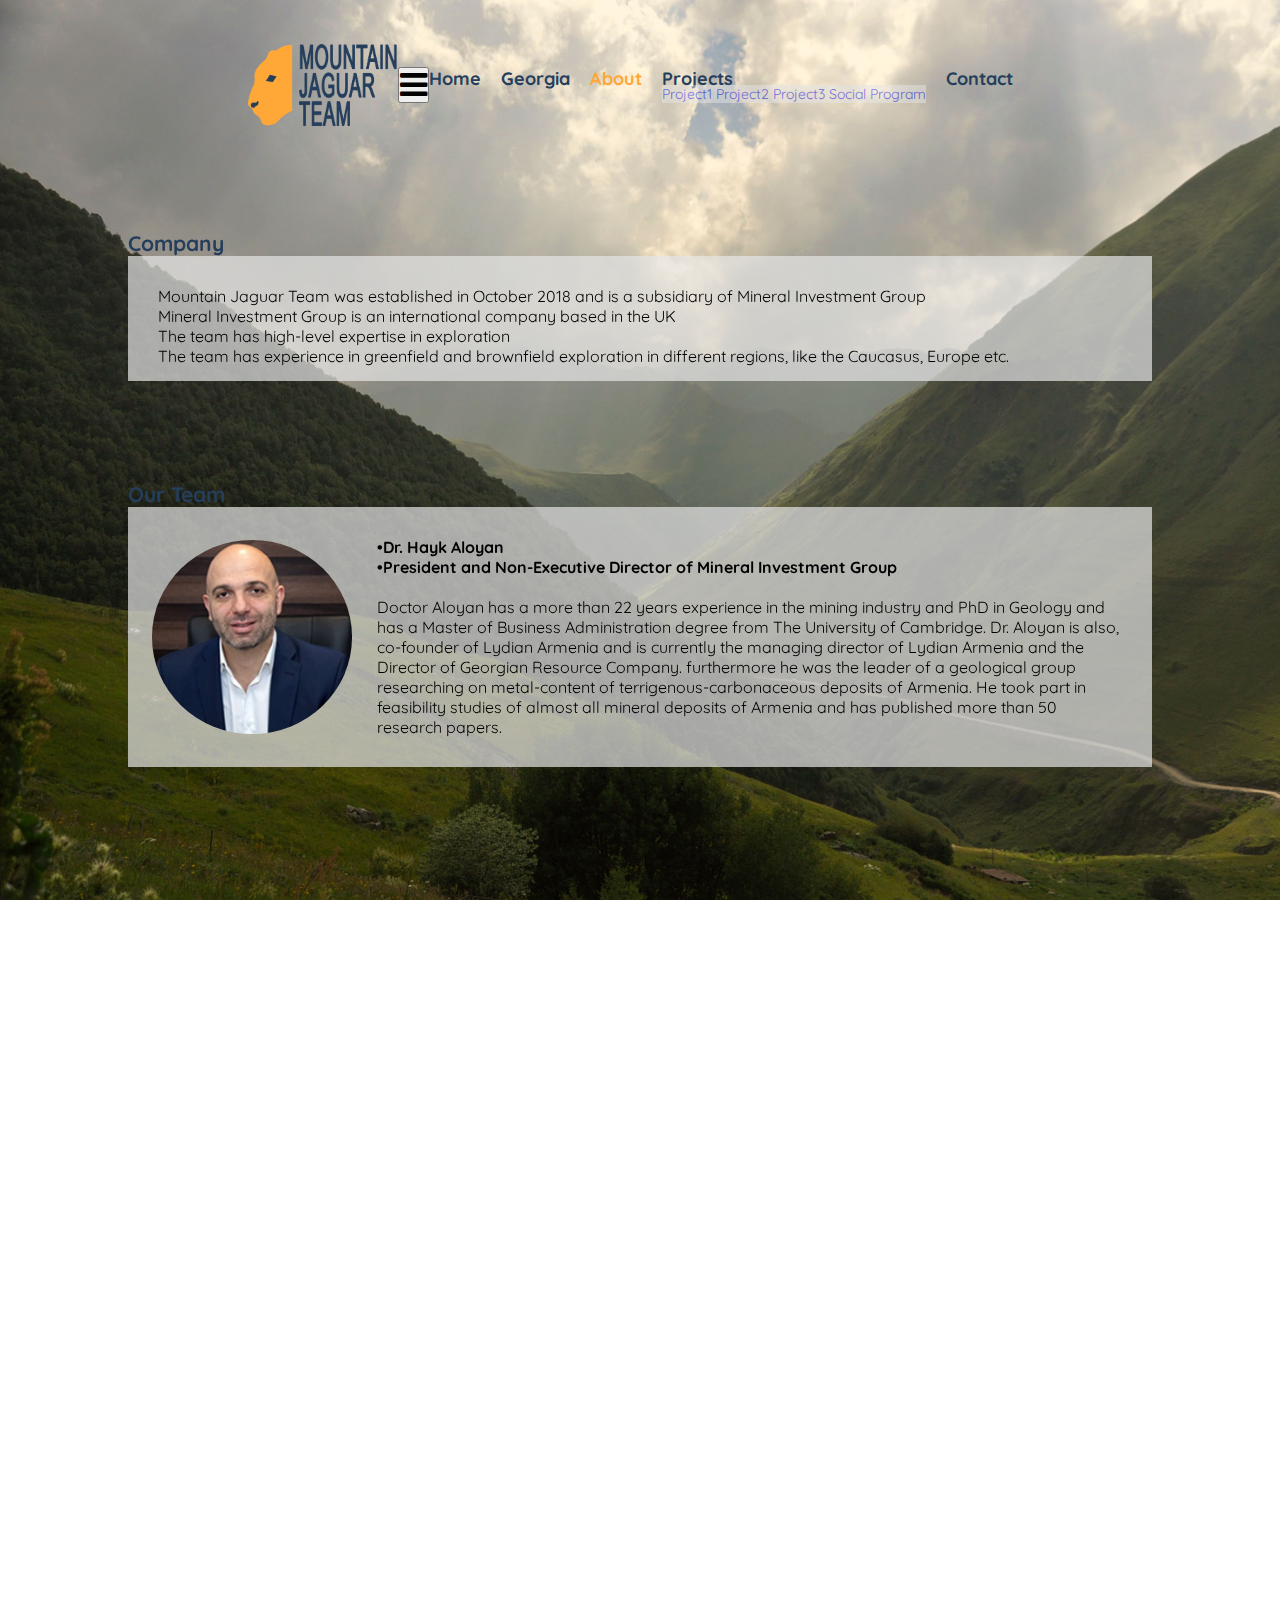
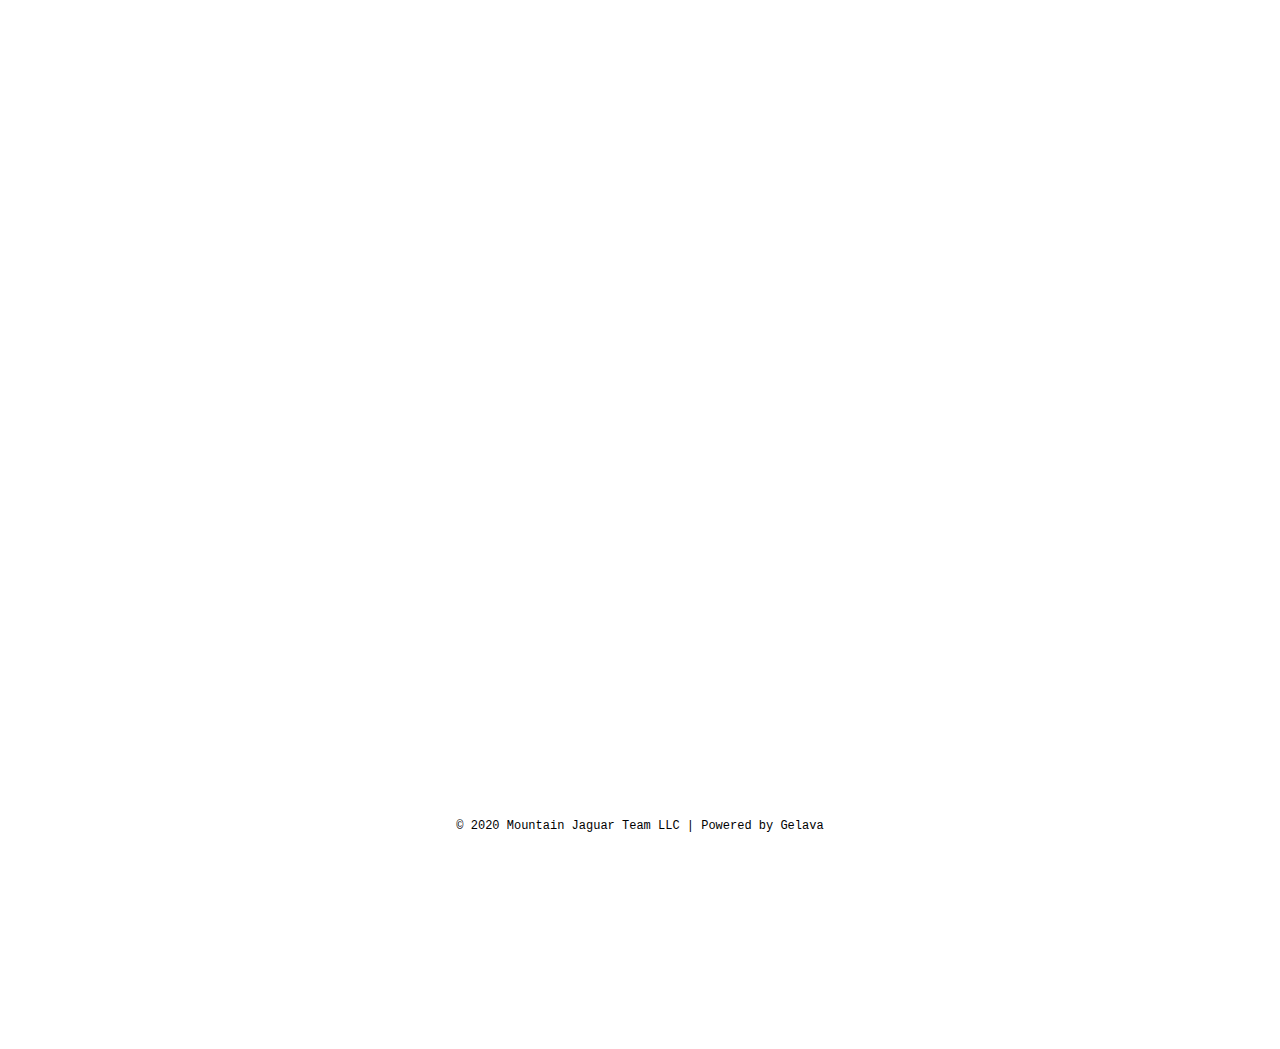
==== about.html @ 2e51d4e7 "Add files via upload" ====
<!doctype html>
<html lang="en">
  <head>
    <!-- Required meta tags -->
    <meta charset="utf-8">
    <meta name="viewport" content="width=device-width, initial-scale=1, shrink-to-fit=no">
    <link href="https://unpkg.com/aos@2.3.1/dist/aos.css" rel="stylesheet">
    <!-- Bootstrap CSS -->
    <link rel="stylesheet" href="https://stackpath.bootstrapcdn.com/bootstrap/4.5.0/css/bootstrap.min.css" integrity="sha384-9aIt2nRpC12Uk9gS9baDl411NQApFmC26EwAOH8WgZl5MYYxFfc+NcPb1dKGj7Sk" crossorigin="anonymous">
    

    <link href="https://fonts.googleapis.com/css2?family=Quicksand:wght@600&display=swap" rel="stylesheet">
    <link rel="stylesheet" href="https://stackpath.bootstrapcdn.com/font-awesome/4.7.0/css/font-awesome.min.css" integrity="sha384-wvfXpqpZZVQGK6TAh5PVlGOfQNHSoD2xbE+QkPxCAFlNEevoEH3Sl0sibVcOQVnN" crossorigin="anonymous">
    <!-- External CSS -->
    <link rel="stylesheet" type="text/css" href="mystyle.css">
    
    <title>Mountain Jaguar Team</title>
    <link rel="shortcut icon" href="img/logo2.png">
    
  </head>
  <body class="bodyAbout">
     
      <header>
        <!-- Lets create navigation menu -->
          <nav class="navbar navbar-expand-lg navbar-light">
              <div class="raxdeba">
                  <a class="navbar-brand" href="index.html"><img alt="mountain jaguar team logo" class="logo" src="img/logo.png"></a>
            <button onclick="onBurgerClick()" id="burger" class="navbar-toggler burger" type="button"  data-target="#navbarTogglerDemo01" aria-controls="navbarTogglerDemo01" aria-expanded="false" aria-label="Toggle navigation">
              <b><i id="burgerShow" class="fa fa-bars" aria-hidden="true"></i></b>
              <strong><i id="burgerHide" class="fa fa-times" aria-hidden="true"></i></strong>
            </button>
            
            <div class="collapse navbar-collapse" id="navbarTogglerDemo01">
              
              
                <ul class="navbar-nav mr-auto">
                    <li class="nav-item"><a class="nav-link" href="index.html"><b>Home</b></a></li>
                    <li class="nav-item"><a class="nav-link" href="georgia.html"><b>Georgia</b></a></li>
                    
                   
                    <li class="nav-item"><a class="nav-link active" href="#"><b>About</b></a></li>
                      
                      <li onmouseover="onProjectsHover()" onmouseout="onProjectsOut()" class="nav-item dropdown main main2" >
                          <a   class="nav-link dropdown-toggle" href="#" id="navbarDropdown" role="button" data-toggle="dropdown" aria-haspopup="true" aria-expanded="false">
                            <b>Projects
                            
                                
                                
                                
                            </b>
                          </a>
                          <div class="dropdown-menu drpMenu" id="drpMenu" aria-labelledby="navbarDropdown">
                            <div onmouseover="onSubClick()" onmouseout="onSubClickOut()">
                              
                             
                                  <a class="dropdown-item" href="#">Project1</a>
                                  <a class="dropdown-item" href="#">Project2</a>
                                  <a class="dropdown-item" href="#">Project3</a>
                                  <a class="dropdown-item" href="social_program.html">Social Program</a>
                            </div>
                            
                            
                          </div>
                        </li> 
                        <li class="nav-item"><a class="nav-link menu" href="contact.html"><b>Contact</b></a></li>
                </ul>
                
              </div>
            </div>
           
          </nav>
        </header> 
          <!--hidden menu -->
     <ul class="navbar-nav hiddenMenu mr-auto" id="hiddenMenu">
      
        <li class="nav-item"><a class="nav-link" href="index.html"><b>Home</b></a></li>
        <li class="nav-item"><a class="nav-link" href="georgia.html"><b>Georgia</b></a></li>
        
       
        <li class="nav-item active2"><a class="nav-link " href="#"><b>About</b></a></li>
         
          <li onmouseover="onDrogba()" onmouseout="onDrogbaOut()" class="nav-item dropdown drpProjects" >
              <a class="nav-link dropdown-toggle" href="#" id="navbarDropdown" role="button" data-toggle="dropdown" aria-haspopup="true" aria-expanded="false">
                <b>Projects
                
                    
                    
                    
                </b>
              </a>
              <div class="dropdown-menu drogba" id="drogba" aria-labelledby="navbarDropdown">
                <div onmouseover="onSubClick2()" onmouseout="onSubClick2Out()">
                  <a class="dropdown-item" href="#">Projects</a>
                  
                      <a class="dropdown-item" href="#">Project1</a>
                      <a class="dropdown-item" href="#">Project2</a>
                      <a class="dropdown-item" href="#">Project3</a>
                      <a class="dropdown-item" href="social_program.html">Social Program</a>
                </div>
                
                
              </div>
            </li> 
            <li class="nav-item"><a class="nav-link menu" href="contact.html"><b>Contact</b></a></li>
    </ul>
    <!--hide menu end-->
    
        <!-- Hero content box -->
       
     <div class="heroDiv" id="heroDiv">
       <section>
         <!--about company-->
         
         <div class="block block2" data-aos="fade-up" data-aos-duration="2000">
          <div class="textUp">
           
           

           <h2>Company</h2>
          </div>

         <div class="white1" data-aos="fade-up">
           <div class="content aboutCompany">

               <div class="memberTextDiv">
                   
                   
                   <p class="aboutText left" data-aos="fade-up" data-aos-duration="2000">
                      Mountain Jaguar Team was established in October 2018 and is a subsidiary of Mineral Investment Group<br>
                      Mineral Investment Group is an international company based in the UK<br>
                      The team has high-level expertise in exploration <br>
                      The team has experience in greenfield and brownfield exploration in different regions, like the Caucasus, Europe etc.
                   </p>
               
               </div>       
             
           </div>
         </div>

         

        

        </div>

         <!--Our Team-->
         <div class="block block2" data-aos="fade-up" data-aos-duration="2000">
            <div class="textUp">
             
             
 
             <h2>Our Team</h2>
            </div>
 
           <div class="white1" data-aos="fade-up">
             <div class="content contentEmploy">
 
                 <div class="employ">
                     
                     <div class=" employImages" data-aos="fade-up" data-aos-duration="2000">
                       <img class="cool" alt="Dr. Hayk Aloyan" src="img/aloyan.jpg">
                       
                     </div>
                     <p class="coolText" data-aos="fade-up" data-aos-duration="2000"><strong>•Dr. Hayk Aloyan</strong><br>
                      <strong>•President and Non-Executive Director of Mineral Investment Group</strong><br><br>
                      Doctor Aloyan has a more than 22 years experience in the mining industry and PhD in Geology and has a Master of Business Administration degree from The University of Cambridge. Dr. Aloyan is also, co-founder of Lydian Armenia and is currently the managing director of Lydian Armenia and the Director of Georgian Resource Company. furthermore he was the leader of a geological group researching on metal-content of terrigenous-carbonaceous deposits of Armenia. He took part in feasibility studies of almost all mineral deposits of Armenia and has published more than 50 research papers.</p>
                 </div>
 
               
             </div>
           </div>

           <div class="white1 forMargin" data-aos="fade-up">
            <div class="content contentEmploy">

                <div class="employ">
                    
                    <div class="employImages" data-aos="fade-up" data-aos-duration="2000">
                      <img class="cool" alt="Mr. Hovhannes Karapetyan" src="img/karapetyan.jpg">
                      
                    </div>
                    <p class="coolText" data-aos="fade-up" data-aos-duration="2000"><strong>•Mr. Hovhannes Karapetyan</strong><br>
                     <strong>•COO, founder of Mountain Jaguar Team
                    </strong><br><br>
                     
                    •Mr. Karapetyan has more than 14 years experience in the mining industry and a master degree in Geology. Mr. Karapetyan has experience working in emerging markets including Armenia, Georgia, Turkey and the Ivory Coast. furthermore he has served as an exploration geologist for Lydian Armenia, Tigris Resources, Georgian Resource Company and Romboland.
</p>
                </div>

              
            </div>
          </div>

          <div class="white1 forMargin" data-aos="fade-up">
            <div class="content contentEmploy">

                <div class="employ">
                    
                    <div class=" employImages" data-aos="fade-up" data-aos-duration="2000">
                      <img class="cool" alt="Mr. Giorgi Megrelidze" src="img/megrelidze.jpg">
                      
                    </div>
                    <p class="coolText" data-aos="fade-up" data-aos-duration="2000"><strong>•Mr. Giorgi Megrelidze</strong><br>
                     <strong>•Managing Director, founder of Mountain Jaguar Team
                    </strong><br><br>
                     
                    •Mr. Megrelidze has a law degree and graduated from Shota Rustaveli University in Georgia and has more than 13 years of experience in corporate law and management. Mr. Megrelidze is the expert of Georgian legislation and has served in the Ministry of Justice. Also, he has experience working with exploration companies.
</p>
                </div>

              
            </div>
          </div>

          </div>

         

             <!--board members -->

          <div class="block block2 members" data-aos="fade-up" data-aos-duration="2000">
            <div class="textUp">
             
             
 
             <h2>Board Members</h2>
            </div>
 
           <div class="white1" data-aos="fade-up">
             <div class="content contentEmploy">
 
                 <div class="employ">
                     
                     <div class=" employImages" data-aos="fade-up" data-aos-duration="2000">
                       <img class="cool" alt="Dr. Hayk Aloyan" src="img/member.jpg">
                       
                     </div>
                     <p class="coolText" data-aos="fade-up" data-aos-duration="2000"><strong>•Lorem Ipsum is simply</strong><br>
                      <strong>•Lorem Ipsum is simply d Mountain Jaguar Team</strong><br><br>
                      •r since the 1500s, when an unknown printer took a galley of type and scrambled it to make a type specimen book. It has survived not only f</p>
                 </div>
 
               
             </div>
           </div>

           <div class="white1 forMargin" data-aos="fade-up">
            <div class="content contentEmploy">

                <div class="employ">
                    
                  <div class=" employImages" data-aos="fade-up" data-aos-duration="2000">
                    <img class="cool" alt="Dr. Hayk Aloyan" src="img/member.jpg">
                    
                  </div>
                  <p class="coolText" data-aos="fade-up" data-aos-duration="2000"><strong>•Lorem Ipsum is simply</strong><br>
                   <strong>•Lorem Ipsum is simply d Mountain Jaguar Team</strong><br><br>
                   •r since the 1500s, when an unknown printer took a galley of type and scrambled it to make a type specimen book. It has survived not only f</p>
                </div>

              
            </div>
          </div>

          <div class="white1 forMargin" data-aos="fade-up">
            <div class="content contentEmploy">

                <div class="employ">
                    
                  <div class=" employImages" data-aos="fade-up" data-aos-duration="2000">
                    <img class="cool" alt="Dr. Hayk Aloyan" src="img/member.jpg">
                    
                  </div>
                  <p class="coolText" data-aos="fade-up" data-aos-duration="2000"><strong>•Lorem Ipsum is simply</strong><br>
                   <strong>•Lorem Ipsum is simply d Mountain Jaguar Team</strong><br><br>
                   •r since the 1500s, when an unknown printer took a galley of type and scrambled it to make a type specimen book. It has survived not only f</p>
                </div>

              
            </div>
          </div>


          
          

          </div>
              </section>
            
             </div>
         
      
             <p class="copyright" id="copy">© 2020 Mountain Jaguar Team LLC | Powered by Gelava </p>
     

                                                                                      

        
          
          

    <!-- Optional JavaScript -->
    <!-- jQuery first, then Popper.js, then Bootstrap JS -->
    <script src="https://unpkg.com/aos@2.3.1/dist/aos.js"></script>
    <script src="https://code.jquery.com/jquery-3.5.1.slim.min.js" integrity="sha384-DfXdz2htPH0lsSSs5nCTpuj/zy4C+OGpamoFVy38MVBnE+IbbVYUew+OrCXaRkfj" crossorigin="anonymous"></script>
    <script src="https://cdn.jsdelivr.net/npm/popper.js@1.16.0/dist/umd/popper.min.js" integrity="sha384-Q6E9RHvbIyZFJoft+2mJbHaEWldlvI9IOYy5n3zV9zzTtmI3UksdQRVvoxMfooAo" crossorigin="anonymous"></script>
    <script src="https://stackpath.bootstrapcdn.com/bootstrap/4.5.0/js/bootstrap.min.js" integrity="sha384-OgVRvuATP1z7JjHLkuOU7Xw704+h835Lr+6QL9UvYjZE3Ipu6Tp75j7Bh/kR0JKI" crossorigin="anonymous"></script>
    <!-- External Javascript -->
    <script src="myscript.js"></script>
    <script>
      AOS.init();
    </script>
  </body>
</html>
---- mystyle.css ----
/* Basic styling*/

*{
  margin: 0;
padding: 0;
text-decoration: none;
  list-style: none;
  box-sizing: border-box;
  outline: 0 !important;
}

body{
  font-size: 14px;
  background-image: url("img/pic5.jpg");
  object-fit: cover;
  background-size: cover;
  overflow-x: hidden;
  background-attachment: fixed;
  font-family: 'Quicksand', sans-serif;
  
}


.bodyGeorgia{
  background-image: url("img/ushguli.jpg");
 background-position: center; 
}

.bodyAbout{
  background-image: url("img/aboutbg.jpg");
}



p{
  font-size: 16px;
}

.copyright{
  font-size: 12px;
  font-family:  monospace;
}

.fa-times{
  font-size: 32px;
  display: none;
  color: black;
  
}



.burger{
  z-index: 1000;
}

.fa-bars{
  font-size: 32px;
  color: black;
}




/* Lets style navbar menu*/
header{
  position: relative;   
  height: 100px;
  background: transparent;
}

.navbar-brand{
  margin-top: 10px;
}

.logo{
  width: 150px;
}

.navbar{
  background: transparent;
  margin-top: 30px;
  
}

.navbar-nav{
  display: flex;
  justify-content: flex-end;
  width: 100%;
 
}

.nav-item{
  margin-right: 20px;
}



.navbar-collapse{
  
  display: flex;
  justify-content: center;
}

.raxdeba{ 
  display: flex !important;
  align-items: center;
  justify-content: center;
  width: 100%;
  padding-left: 70px;
  padding-right: 70px;
}





.dropdown-toggle::after{
  content: none;
}















.nav-link{
  color: #253e5b !important;
  font-size: 18px;
  
}

.nav-link:hover{
  color: #ffa838 !important;
}

.active{
  color: #ffa838 !important;
}

.active2{
  background: black;
}

.active2 a{
  color: #ffa838 !important;
}

.active:hover{
  color: #253e5b !important;
}


.drpMenu, .drogba{
  background: none;
 background: lightblue;
}

.drpMenu{
  margin-top: -5px;
  background:#e5e5e5;
  opacity: 0.5;
}



.dropdown-item:hover{
  background:rgb(131, 166, 240);
}

.hiddenMenu .nav-item:hover{
  background: black;
  
}





.hiddenMenu .nav-link:hover{
  background: black;
  border-bottom: 0;
  
}

.hiddenMenu .nav-item{
  width: 100%;
  padding-left: 25px;
}

.drpMenu2, .drogba2{
  position: absolute;
  left: -100px;
  top: 5px;
  background: lightgrey;
  display: none;
}

.drogba{
  margin-left: -30px;
}



.hiddenMenu{
  display: none;
  flex-direction: column !important;
  width: 158px;
  height: 100vh;
  right: 0;
  top: 0px;
  position: absolute;
  justify-content: flex-start;
  padding-top: 160px;
  background: #ffa838;
}



.slogan{
  
  margin-top: 120px;
  display: flex;
  flex-direction: column;
  align-items: center;
  width: 100%;
  
  

}

h1{
  color: #253e5b;
  font-family: monospace;
  text-align: center;
  
  
}

.hummer{
  width: 100px;
  margin-top: 40px;
}


.likeHr{
  display: block;
  width: 250px;
  height: 2px;
  background-color: #ffa838;
}

.block{
  width: 100%;
  display: flex;
  flex-direction: column;
  align-items: center;
  margin-top: 200px;

}

.block2{
  margin-top: 50px;
}

.textUp{
  display: flex;
  width: 80%;
  justify-content: flex-start;
}

.white1{
  
 display: flex;
 justify-content: center;
 width: 100%;
 
  
}

.white2{
  margin-top: 100px;
}

.content{
  width: 80%;
  background:RGBA(229,229,229, 0.7);
  text-align: center;
  
  
  
}

.content2{
  
  text-align: center;
  background:#e5e5e5;
}

h2{
  margin-top: 50px;
  text-align: left !important;
  color: #253e5b;
}

.team1, .team2, .team3{
  width: 200px;
  border-radius: 8px;
  
}

.cool{
  border-radius: 50%;
  width: 200px;
}



.team1{
  margin-right: 20px;
}


.team3{
  margin-left: 20px;
}

.teamImages{
  margin-top: 30px;
  opacity: 1;
}

.teamText{
  margin-top: 30px;
  margin-bottom: 50px;
  width: 640px;
  text-align: center;
  display: block;
}

.exploration{
  margin-top: 30px;
  display: flex;
  flex-direction: column;
  align-items: center;
}

.employ{
  display: flex;
  padding-right: 30px;
 justify-content: space-between;
 align-items: center;
 padding-top: 30px;
 padding-bottom: 30px;
 
  
}

.employImages{
  width: 30%;
  display: flex;
  justify-content: center;
  align-items: center;
}

.coolText{
  width: 90%;
  text-align: left;
}

.forMargin{
  margin-top: 50px;
}
.contact{
  display: flex;
  flex-direction: column;
  align-items: center;
}

.hector{
  display: flex;
  justify-content: center;
  align-items: flex-start;
 
}

.mazafaqa{
  display: flex;
  justify-content: space-around;
  width: 100%;
  margin-top: 80px;
  align-items: flex-start;
  margin-bottom: 50px;
}

.contactTextDiv{
  display: flex;
  flex-direction: column;
}

.f{
  font-size: 62px;
  color: #253e5b;
  margin-right: 30px;
}

.fa-envelope{
  font-size: 40px;
}

h3{
  font-size: 28px;
  color: #ffa838;
}



.contactText{
  margin-top: 20px;
}

.white3{
  width: 100%;
}

.content3{
  width: 100%;
  background: rgba(0,0,0,0.7);
  color: grey;
  
}

h2, .team1, .team2, .team3, .teamText{
  opacity: 1;
}

.content3 h2{
  color: #253e5b;
  font-size: 42px;
}



.hector3{
  margin-top: -2px;
}

.hector1{
  margin-top: 5px;
}



.footer{
  margin-top: 300px;
 
}

.contactText{
  color: rgb(173, 183, 230);
  font-size: 16px;
}



.homePageNav .nav-link{
  color: #ffa838 !important;
}

.homePageNav .nav-link:hover{
  color: lightblue !important;
}

.homePageNav .active{
  color: lightblue !important;
}

.sloganMainPage h1{
  color: #ffa838 !important;
}


.sloganMainPage .likeHr{
  
  background-color: lightblue !important;
} 
/*contact page*/
.contactPageFooter{
  margin-top: 120px;
}


/*about page*/
.members, .prg{
  margin-bottom: 40px;
}

.aboutCompany{
  padding: 30px;
  padding-bottom: 15px;
}

.copyright{
  text-align: center;
  
}

.hidenMenu{
  
  z-index: 1000 !important;
}
/*social page*/

.imgSocial{
  width: 100%;
  
}

/*social page*/

.copyGeo{
  margin-top: 40px;
  margin-bottom: 10px;
  color: black;
}

/*social page*/
.up{
  margin-bottom: -40px;
}

.h2Geo{
  color: #ffa838;
}

.imgGeo{
  border-radius: 8px;
}


.left{
  text-align: left;
}


.fa-envelope{
  margin-right: -15px;
}


.scrollUp{
  
  width:30px;
  height:30px;
  border-radius: 50%;
  position: fixed;
  bottom: 30px;
  color: #253e5b;
  right: 30px;
  background: #ffa838;
  cursor: pointer;
  

}







@media only screen and (min-width: 991px) {
  .hiddenMenu{
    display: none !important;
  }

  #heroDiv, .copy{
    display: block !important;
  }
}

@media only screen and (max-width: 991px) {
  .navbar-brand{
    display: block !important;
  }

  .raxdeba{
    justify-content: space-between;
  }
   
}

@media only screen and (max-width: 888px) {
  .teamImages{
    margin-top: -30px;
  }
}

@media only screen and (max-width: 777px) {
.block{
  margin-top: 0px;
}

.teamImages{
  display: flex;
  flex-direction: column;
  align-items: center;
}
.team1, .team2, .team3{
  width: 50%;
  margin-left: 0px;
  margin-right: 0px;
  margin-top: 30px;
}
.team1{
  margin-top: 0px;
}

.expl{
  margin-top: 25px;
}

.teamText{
  width: 80%;
}

.employ{
  flex-direction: column;
  align-items: center;
  padding-right: 0px;
  padding-left: 0px;
}

.coolText{
  margin-top: 20px;
}

.mazafaqa{
  flex-direction: column;
  align-items: center;
}

.hector{
  margin-right: 40px;
}

.hector{
  margin-top: 30px;
}

.hector3{
  margin-top: 57px;
}

.hector1{
  margin-top: -15px;
}


}

@media only screen and (max-width: 442px) {
 h1{
   font-size: 32px;
 }


 .raxdeba{
   padding-left: 0px;
   padding-right: 0px;
 }

 .hiddenMenu{
   
   text-align: right;
 }

 .hiddenMenu .nav-item{
   padding-right: 20px;
 }

}

@media only screen and (max-width: 377px) {

  .hector{
    margin-right: 10px;
  }
}

@media only screen and (max-width: 370px) {

  h1{
    font-size: 28px;
  }
}

@media only screen and (max-width: 345px) {

  .hector{
    margin-right: 7px;
  }
}
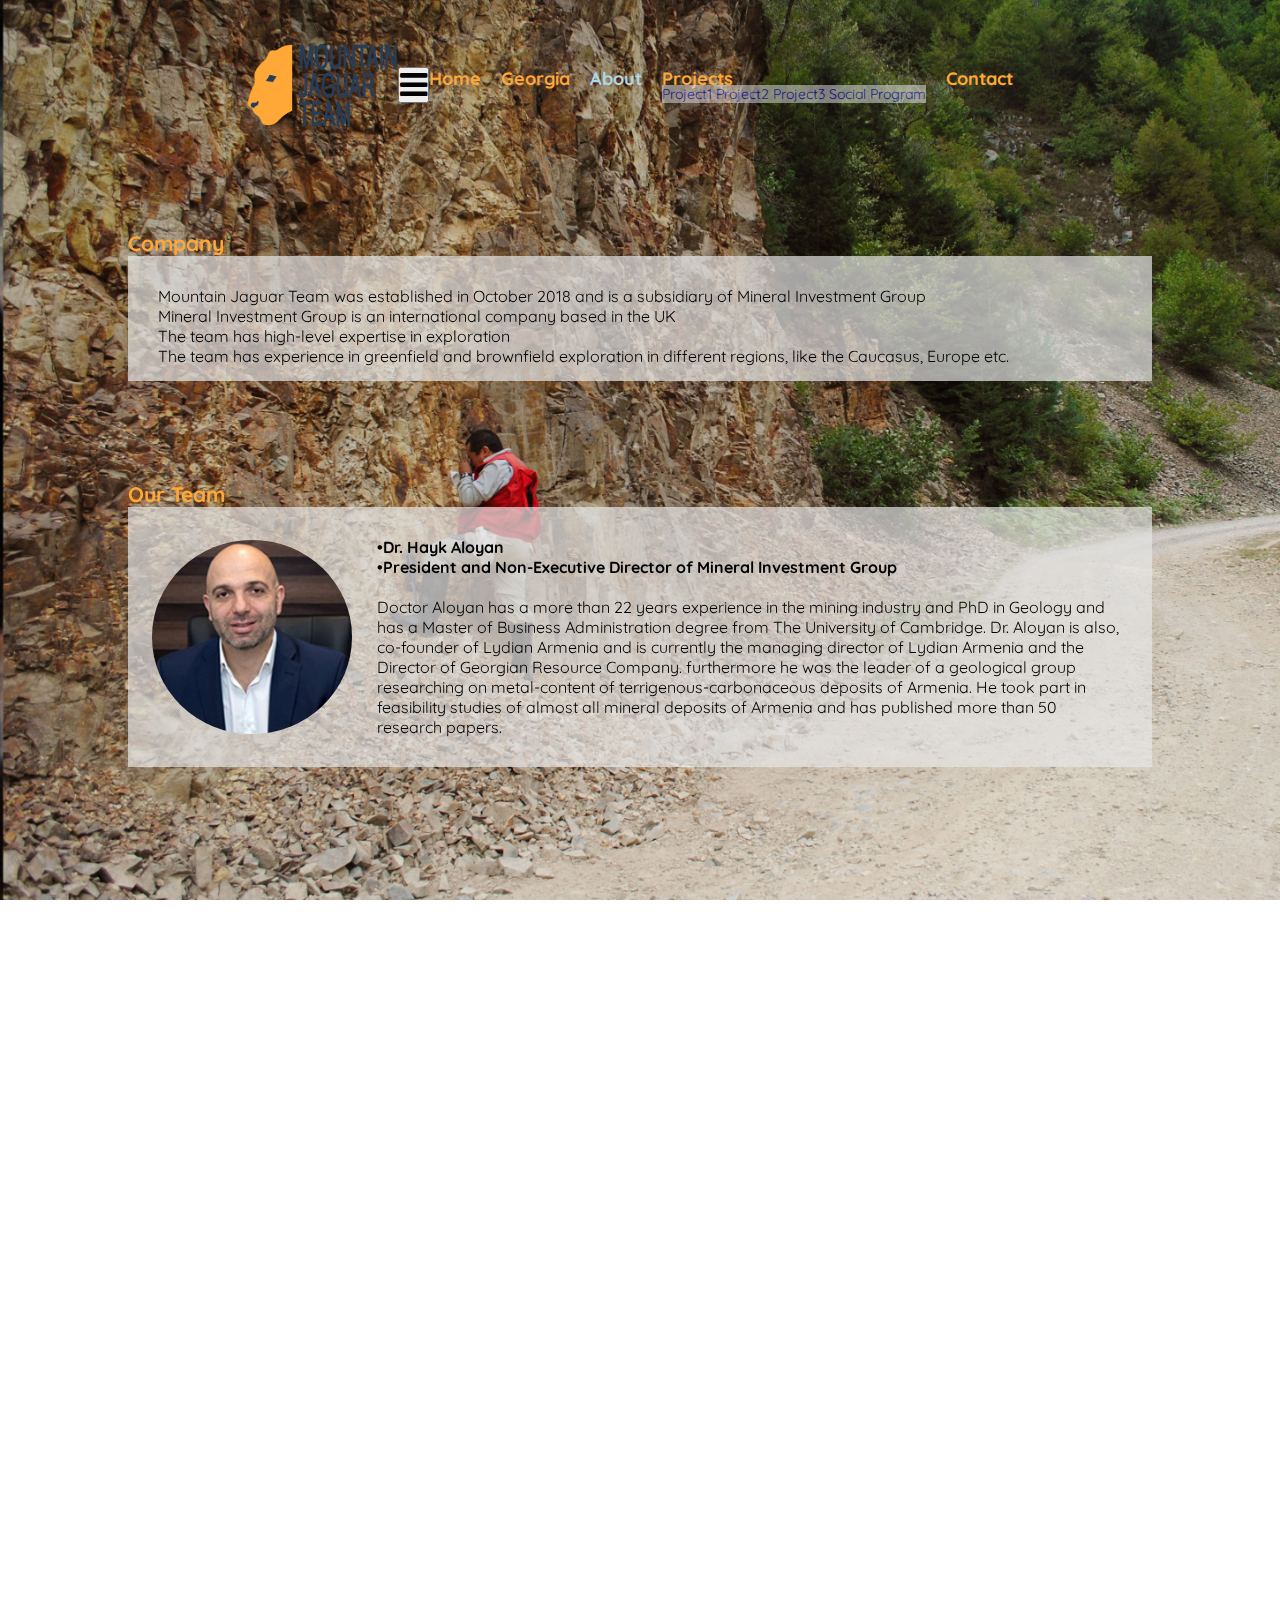
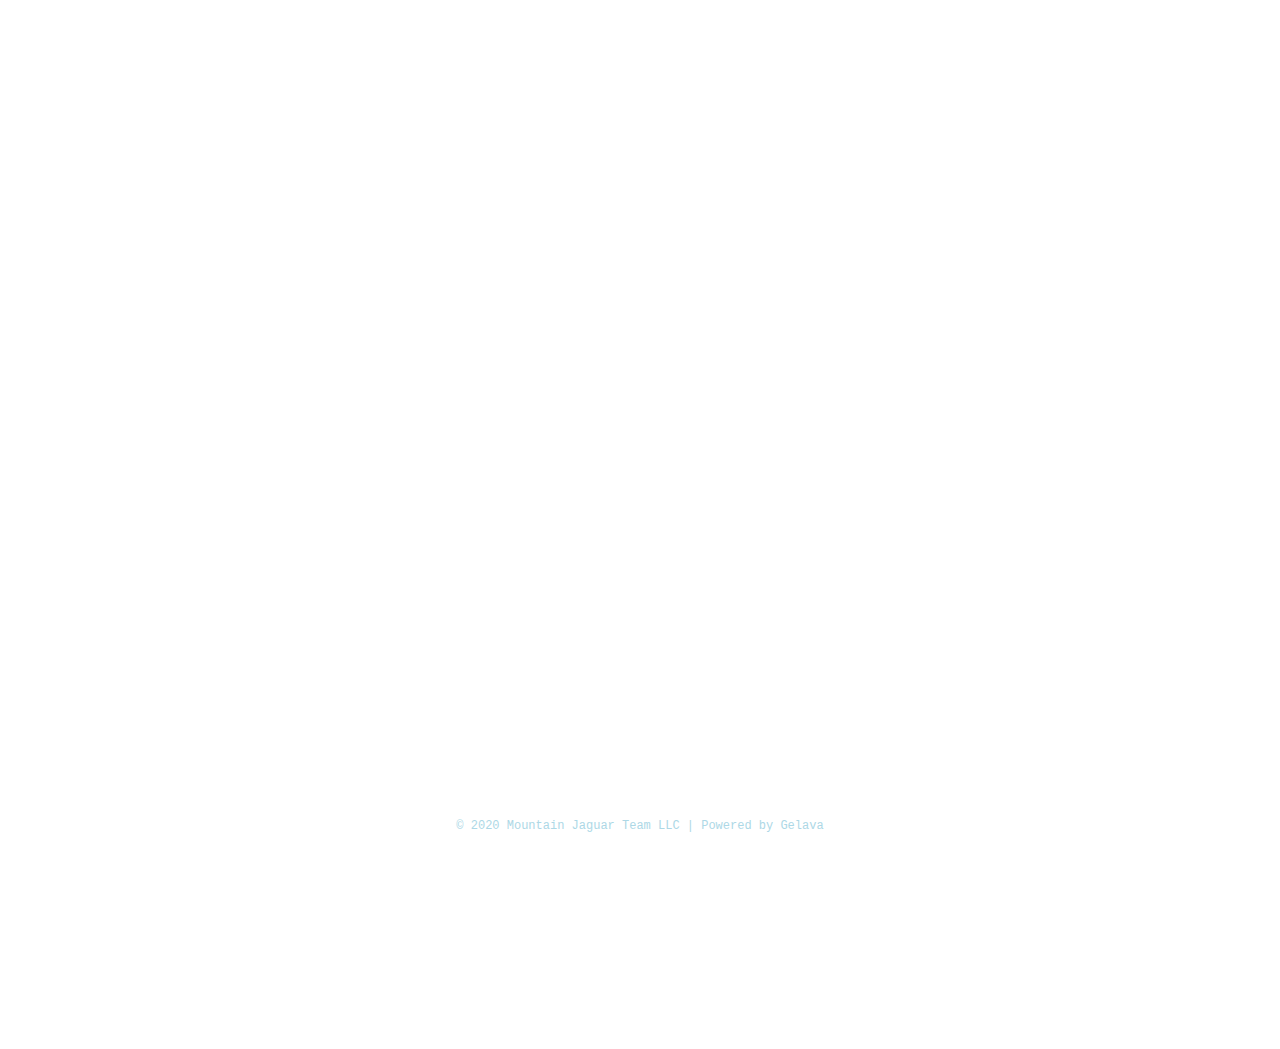
==== commit 0e5a69d0: "Add files via upload" ====
--- a/about.html
+++ b/about.html
@@ -33,7 +33,7 @@
             <div class="collapse navbar-collapse" id="navbarTogglerDemo01">
               
               
-                <ul class="navbar-nav mr-auto">
+                <ul class="navbar-nav aboutPageNav mr-auto">
                     <li class="nav-item"><a class="nav-link" href="index.html"><b>Home</b></a></li>
                     <li class="nav-item"><a class="nav-link" href="georgia.html"><b>Georgia</b></a></li>
                     
@@ -116,7 +116,7 @@
            
            
 
-           <h2>Company</h2>
+           <h2 class="h2Geo">Company</h2>
           </div>
 
          <div class="white1" data-aos="fade-up">
@@ -149,7 +149,7 @@
              
              
  
-             <h2>Our Team</h2>
+             <h2 class="h2Geo">Our Team</h2>
             </div>
  
            <div class="white1" data-aos="fade-up">
@@ -223,7 +223,7 @@
              
              
  
-             <h2>Board Members</h2>
+             <h2 class="h2Geo">Board Members</h2>
             </div>
  
            <div class="white1" data-aos="fade-up">
@@ -290,7 +290,7 @@
              </div>
          
       
-             <p class="copyright" id="copy">© 2020 Mountain Jaguar Team LLC | Powered by Gelava </p>
+             <p class="copyright aboutCopy" id="copy">© 2020 Mountain Jaguar Team LLC | Powered by Gelava </p>
      
 
                                                                                       
--- a/mystyle.css
+++ b/mystyle.css
@@ -11,7 +11,7 @@
 
 body{
   font-size: 14px;
-  background-image: url("img/pic5.jpg");
+  background-image: url("img/pic6.jpg");
   object-fit: cover;
   background-size: cover;
   overflow-x: hidden;
@@ -22,15 +22,17 @@
 
 
 .bodyGeorgia{
-  background-image: url("img/ushguli.jpg");
+  background-image: url("img/pic3.jpg");
  background-position: center; 
 }
 
 .bodyAbout{
-  background-image: url("img/aboutbg.jpg");
-}
-
-
+  background-image: url("img/aboutbg2.jpg");
+}
+
+.moneta{
+  background-image: url("img/pic5.JPG");
+}
 
 p{
   font-size: 16px;
@@ -39,6 +41,7 @@
 .copyright{
   font-size: 12px;
   font-family:  monospace;
+ 
 }
 
 .fa-times{
@@ -462,6 +465,7 @@
 
 .footer{
   margin-top: 300px;
+  
  
 }
 
@@ -472,27 +476,19 @@
 
 
 
-.homePageNav .nav-link{
+.aboutPageNav .nav-link{
   color: #ffa838 !important;
 }
 
-.homePageNav .nav-link:hover{
+.aboutPageNav .nav-link:hover{
   color: lightblue !important;
 }
 
-.homePageNav .active{
+.aboutPageNav .active{
   color: lightblue !important;
 }
 
-.sloganMainPage h1{
-  color: #ffa838 !important;
-}
-
-
-.sloganMainPage .likeHr{
-  
-  background-color: lightblue !important;
-} 
+
 /*contact page*/
 .contactPageFooter{
   margin-top: 120px;
@@ -511,12 +507,17 @@
 
 .copyright{
   text-align: center;
+  margin-top: 30px;
   
 }
 
 .hidenMenu{
   
   z-index: 1000 !important;
+}
+
+.aboutCopy{
+  color: lightblue;
 }
 /*social page*/
 
@@ -531,6 +532,10 @@
   margin-top: 40px;
   margin-bottom: 10px;
   color: black;
+}
+
+.copySocial{
+  color: lightblue;
 }
 
 /*social page*/
@@ -651,14 +656,14 @@
 
 .hector{
   margin-right: 40px;
-}
-
-.hector{
   margin-top: 30px;
 }
+
+
 
 .hector3{
   margin-top: 57px;
+  margin-right: 0px;
 }
 
 .hector1{
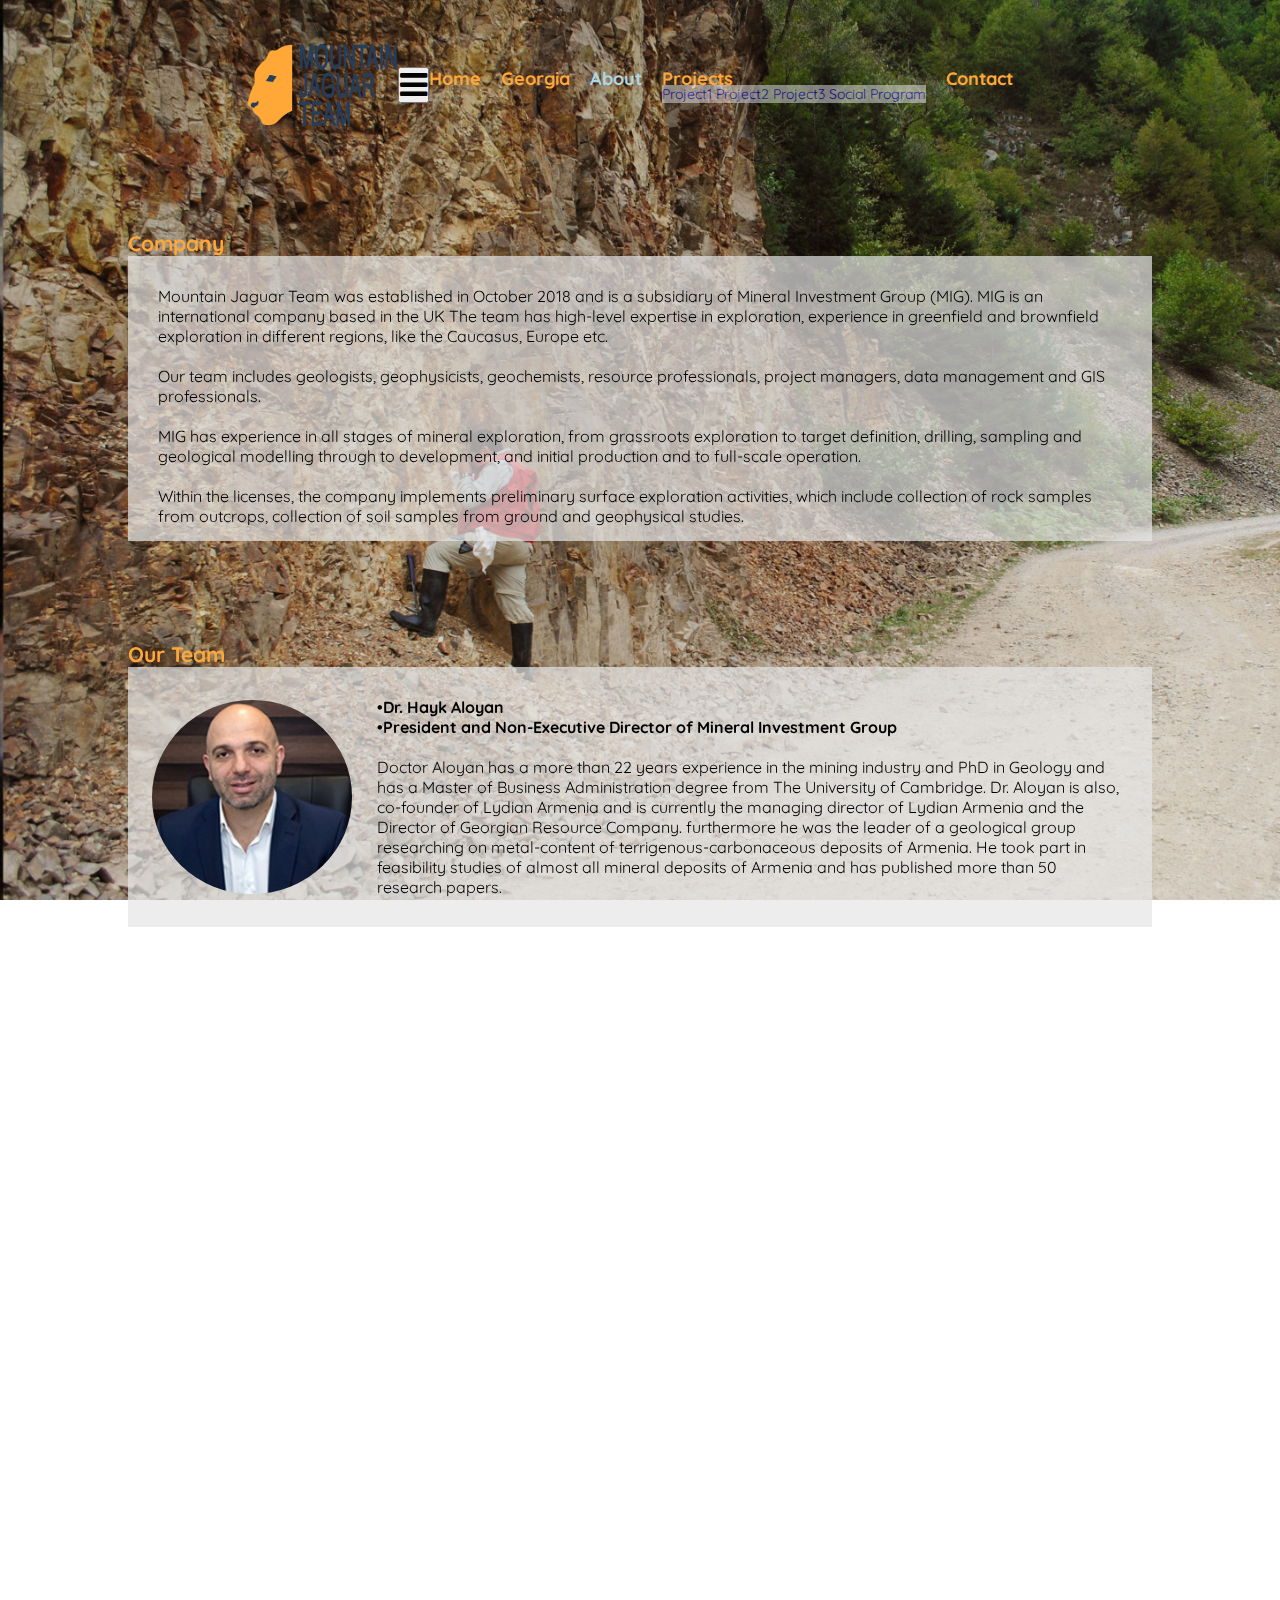
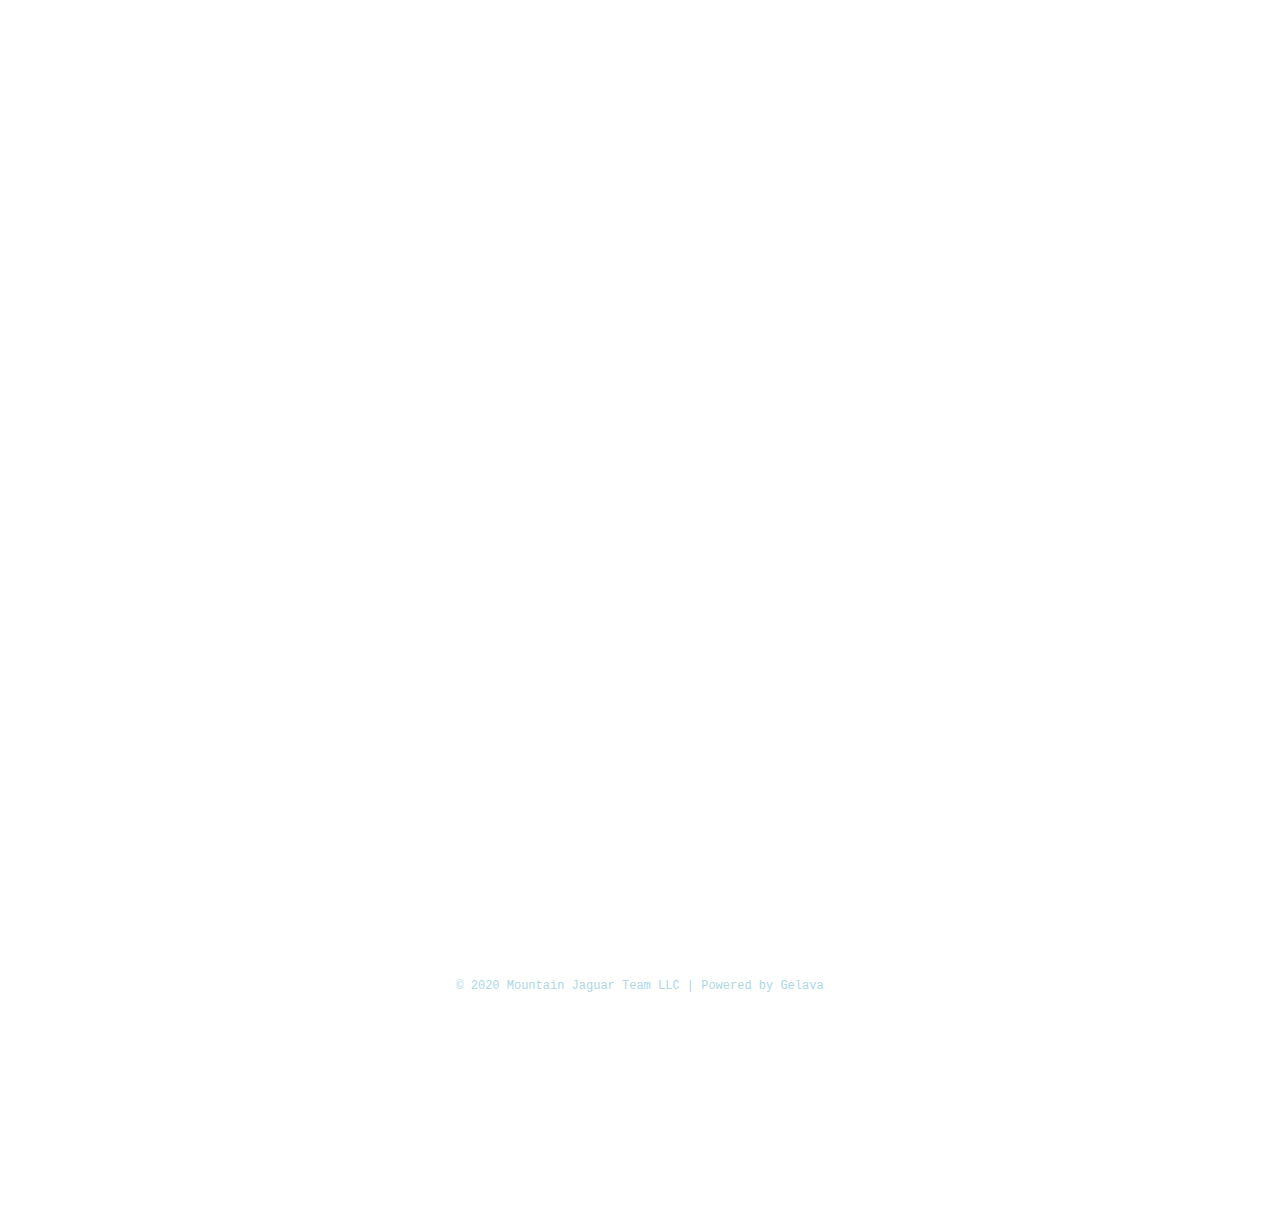
==== commit 86d0ab7f: "Add files via upload" ====
--- a/about.html
+++ b/about.html
@@ -126,11 +126,24 @@
                    
                    
                    <p class="aboutText left" data-aos="fade-up" data-aos-duration="2000">
-                      Mountain Jaguar Team was established in October 2018 and is a subsidiary of Mineral Investment Group<br>
-                      Mineral Investment Group is an international company based in the UK<br>
-                      The team has high-level expertise in exploration <br>
-                      The team has experience in greenfield and brownfield exploration in different regions, like the Caucasus, Europe etc.
-                   </p>
+                      Mountain Jaguar Team was established in October 2018 and is a subsidiary of Mineral Investment Group (MIG).
+
+                      MIG is an international company based in the UK
+                      
+                      The team has high-level expertise in exploration, experience in greenfield and brownfield exploration in different regions, like the Caucasus, Europe etc.
+<br>
+<br>
+Our team includes geologists, geophysicists, geochemists, resource professionals, project managers, data management and GIS professionals.
+                 <br>
+                 <br>
+
+                 MIG has experience in all stages of mineral exploration, from grassroots exploration to target definition, drilling, sampling and geological modelling through to development, and initial production and to full-scale operation.
+                 <br><br>
+                 Within the licenses, the company implements preliminary surface exploration activities, which include collection of rock samples from outcrops, collection of soil samples from ground and geophysical studies.
+                 
+                    
+                
+                </p>
                
                </div>       
              
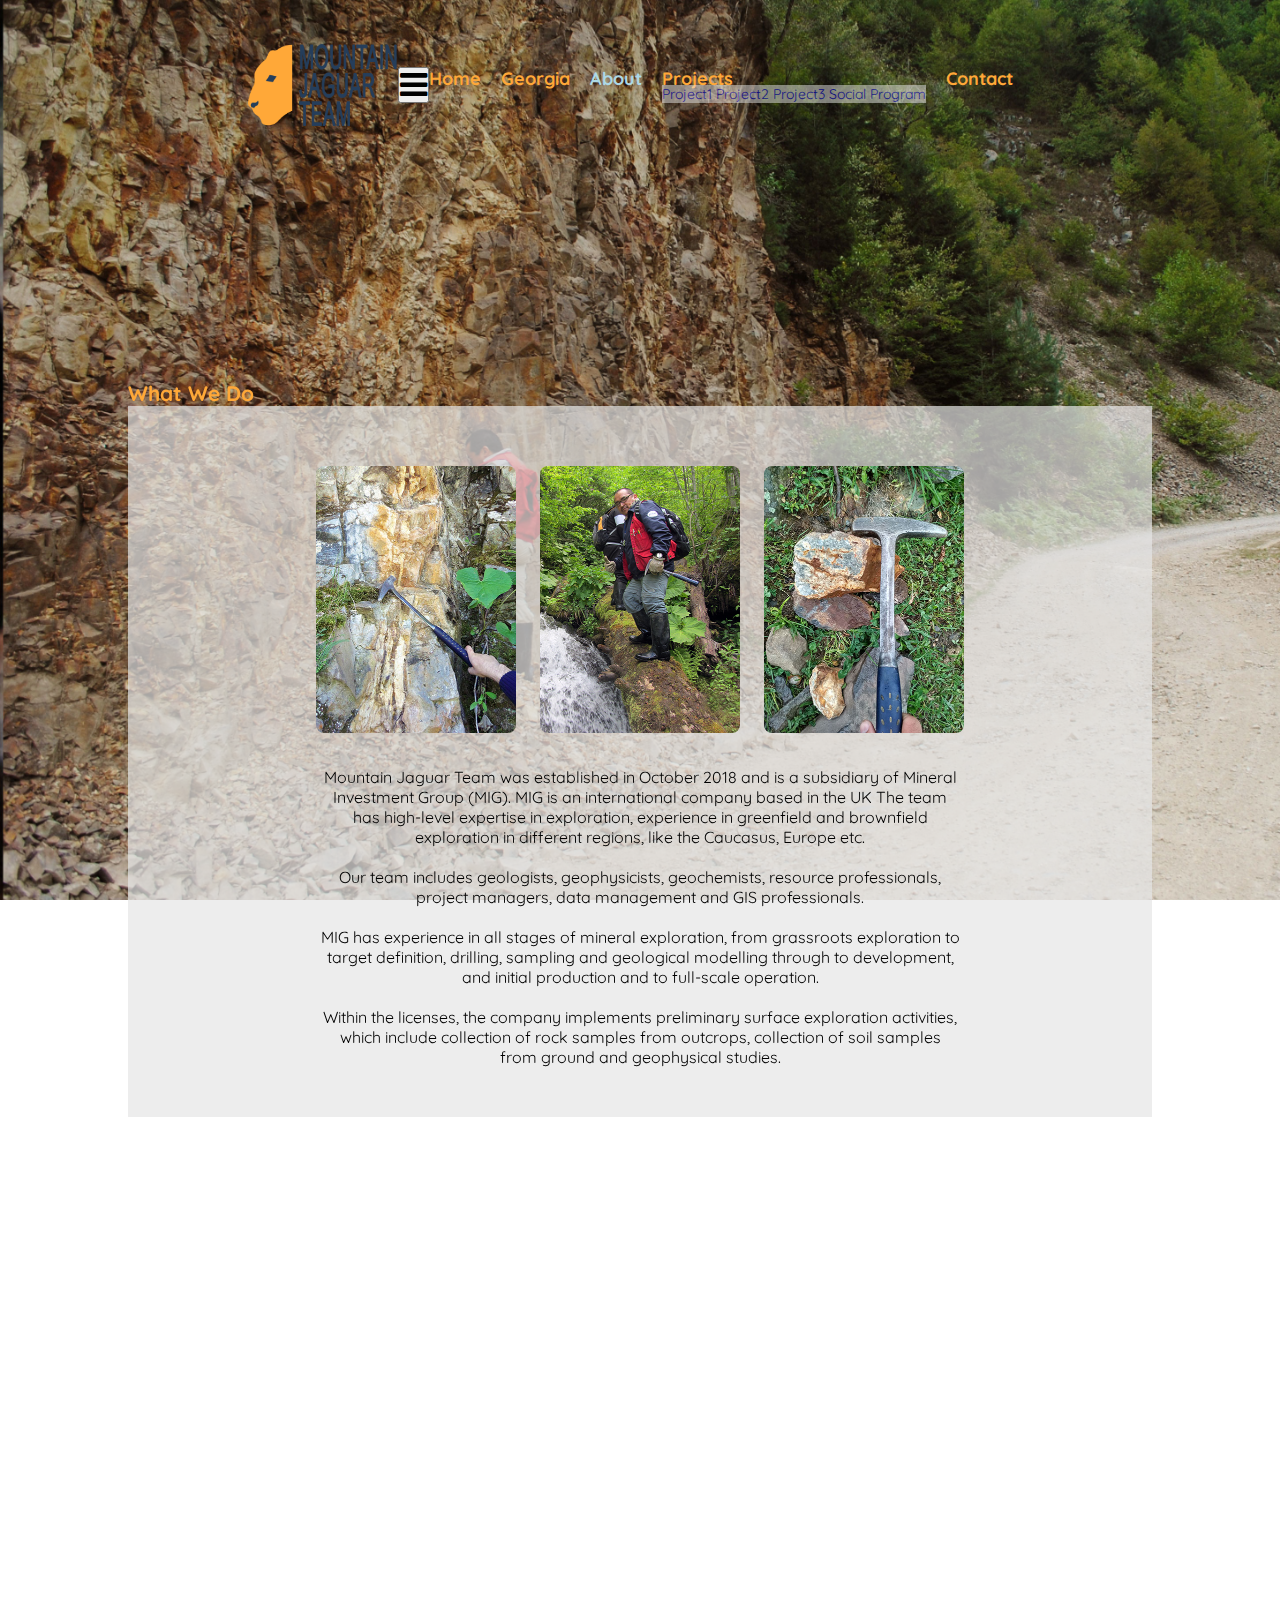
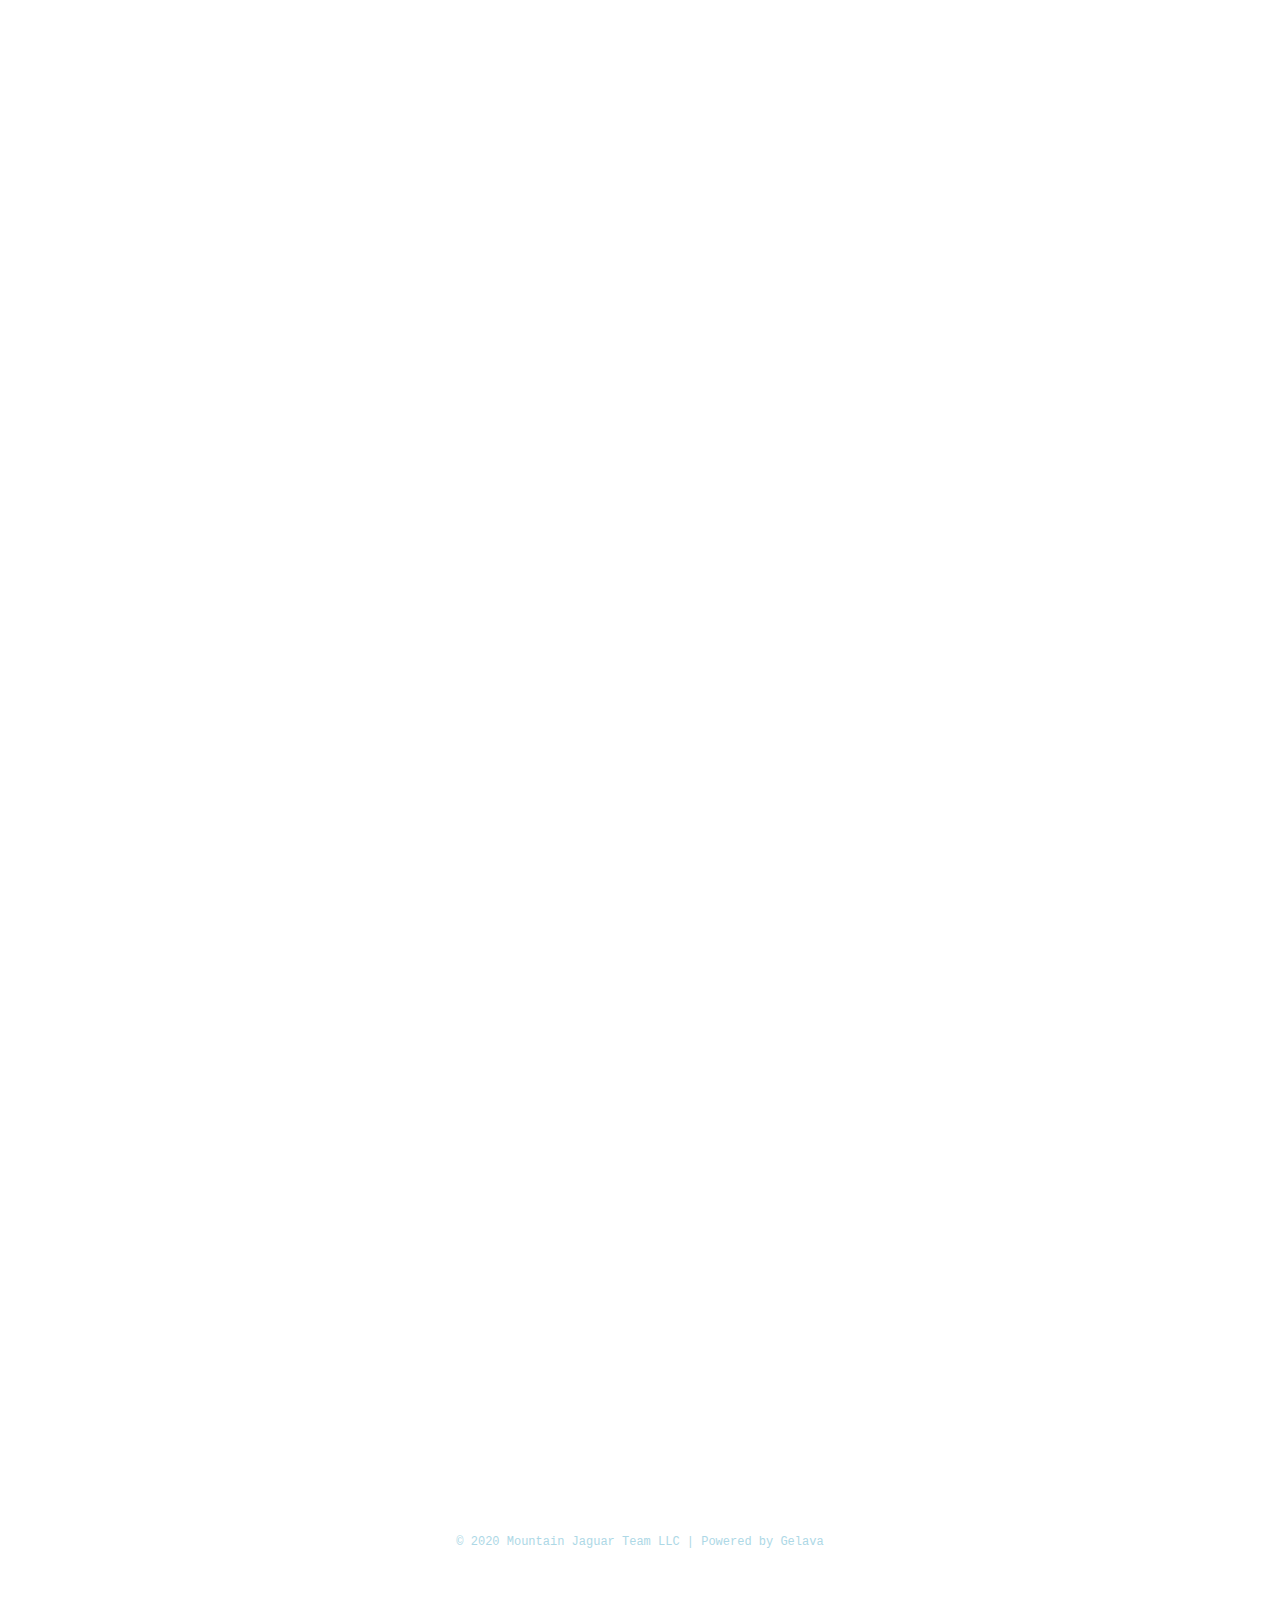
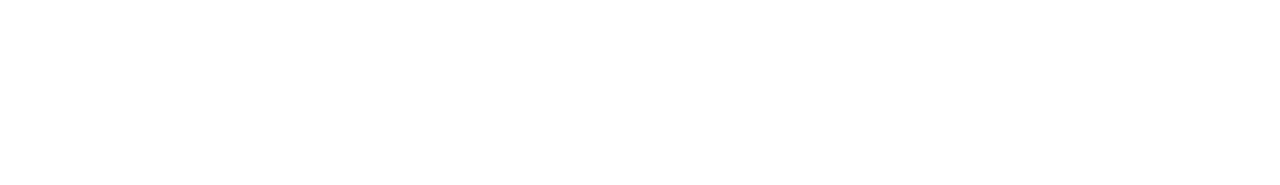
==== commit ddb60fff: "Add files via upload" ====
--- a/about.html
+++ b/about.html
@@ -111,49 +111,48 @@
        <section>
          <!--about company-->
          
-         <div class="block block2" data-aos="fade-up" data-aos-duration="2000">
+         <div class="block" data-aos="fade-up" data-aos-duration="2000">
           <div class="textUp">
            
            
 
-           <h2 class="h2Geo">Company</h2>
+           <h2 class="h2Geo">What We Do</h2>
           </div>
 
          <div class="white1" data-aos="fade-up">
-           <div class="content aboutCompany">
-
-               <div class="memberTextDiv">
+           <div class="content">
+
+               <div class="exploration">
                    
-                   
-                   <p class="aboutText left" data-aos="fade-up" data-aos-duration="2000">
-                      Mountain Jaguar Team was established in October 2018 and is a subsidiary of Mineral Investment Group (MIG).
-
-                      MIG is an international company based in the UK
-                      
-                      The team has high-level expertise in exploration, experience in greenfield and brownfield exploration in different regions, like the Caucasus, Europe etc.
+                   <div class="teamImages expl" data-aos="fade-up" data-aos-duration="2000">
+                     <img class="team1" alt="Mountain Jaguar Team" src="img/exp2.jpg">
+                     <img class="team2" alt="Mountain Jaguar Team" src="img/exp1.jpg">
+                     <img class="team3" alt="Mountain Jaguar Team" src="img/exp3.jpg">
+                   </div>
+                   <p class="teamText" data-aos="fade-up" data-aos-duration="2000">
+                       Mountain Jaguar Team was established in October 2018 and is a subsidiary of Mineral Investment Group (MIG).
+
+                       MIG is an international company based in the UK
+                       
+                       The team has high-level expertise in exploration, experience in greenfield and brownfield exploration in different regions, like the Caucasus, Europe etc.
 <br>
 <br>
 Our team includes geologists, geophysicists, geochemists, resource professionals, project managers, data management and GIS professionals.
-                 <br>
-                 <br>
-
-                 MIG has experience in all stages of mineral exploration, from grassroots exploration to target definition, drilling, sampling and geological modelling through to development, and initial production and to full-scale operation.
-                 <br><br>
-                 Within the licenses, the company implements preliminary surface exploration activities, which include collection of rock samples from outcrops, collection of soil samples from ground and geophysical studies.
+                  <br>
+                  <br>
+
+                  MIG has experience in all stages of mineral exploration, from grassroots exploration to target definition, drilling, sampling and geological modelling through to development, and initial production and to full-scale operation.
+                  <br><br>
+                  Within the licenses, the company implements preliminary surface exploration activities, which include collection of rock samples from outcrops, collection of soil samples from ground and geophysical studies.
+                  
+                     
                  
-                    
-                
-                </p>
-               
-               </div>       
+                 </p>
+                 </div>
+
              
            </div>
          </div>
-
-         
-
-        
-
         </div>
 
          <!--Our Team-->
--- a/mystyle.css
+++ b/mystyle.css
@@ -507,7 +507,8 @@
 
 .copyright{
   text-align: center;
-  margin-top: 30px;
+  margin-top: -20px;
+  
   
 }
 
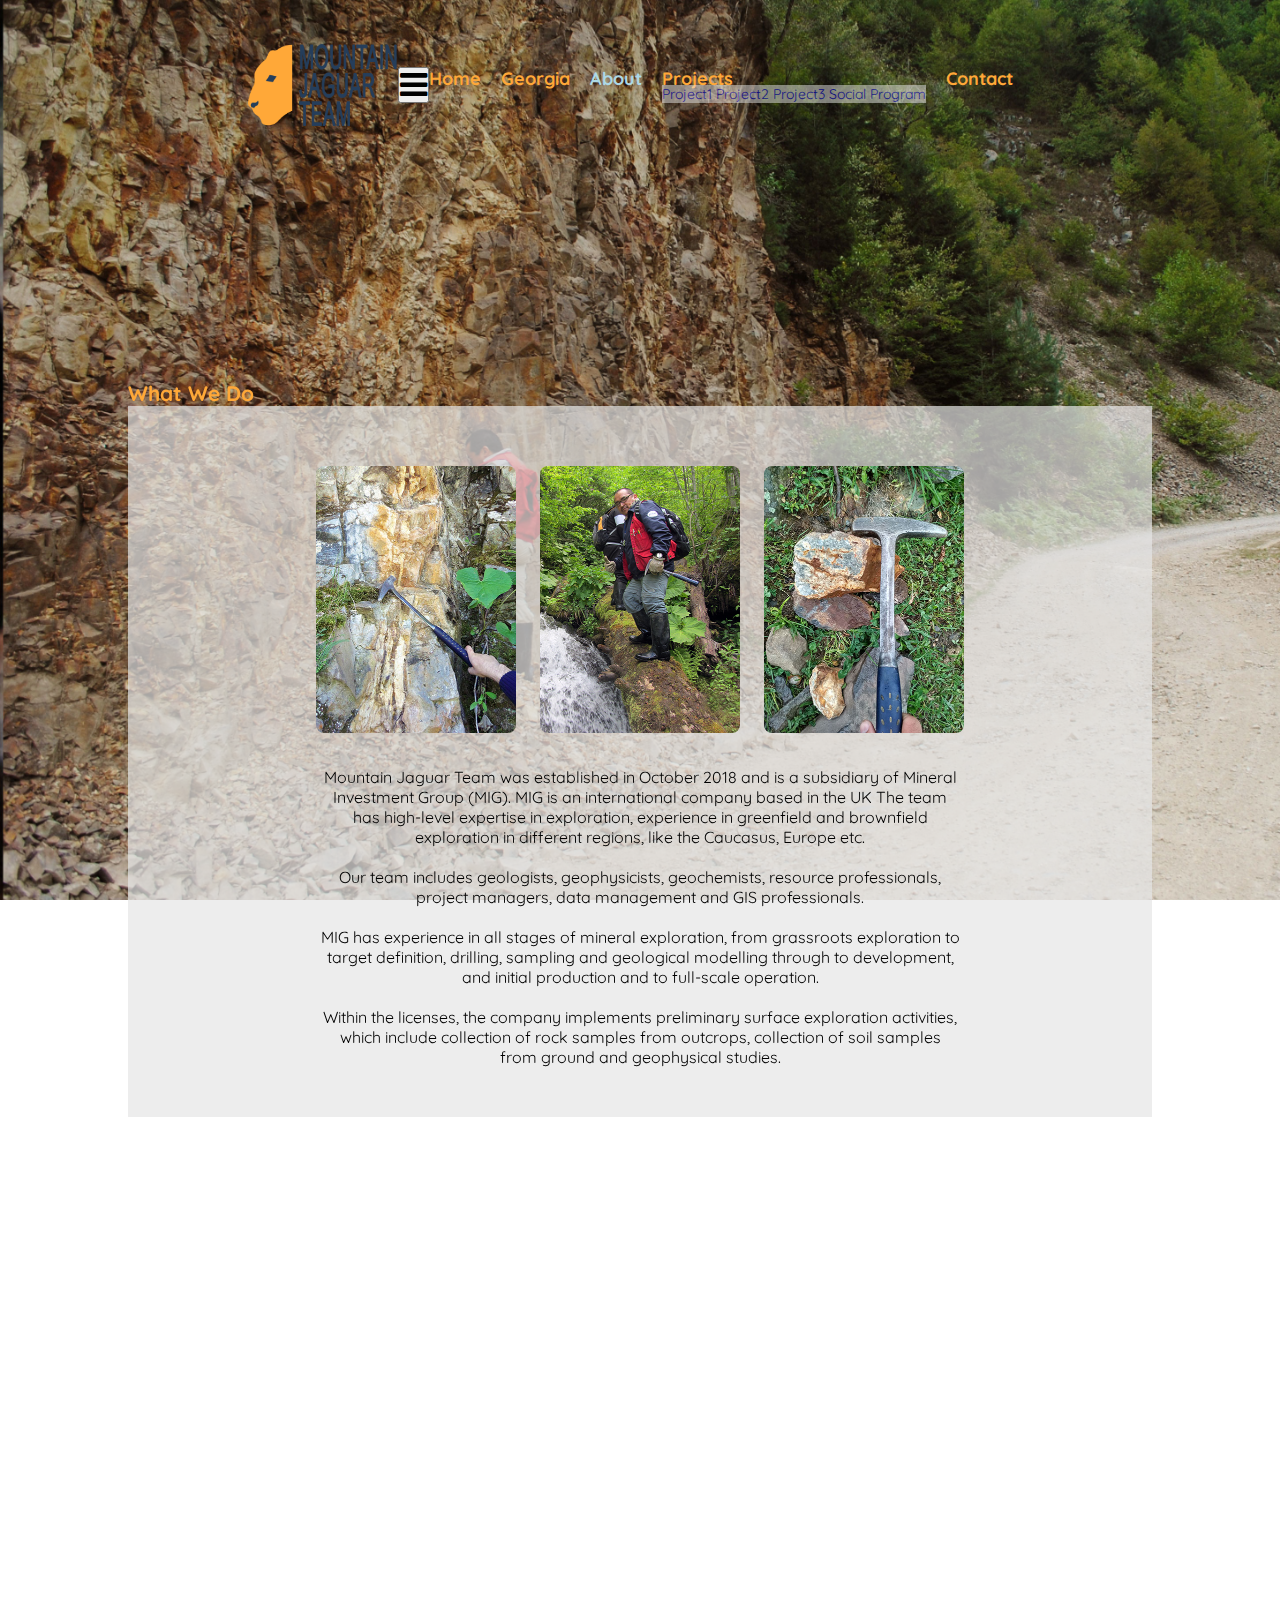
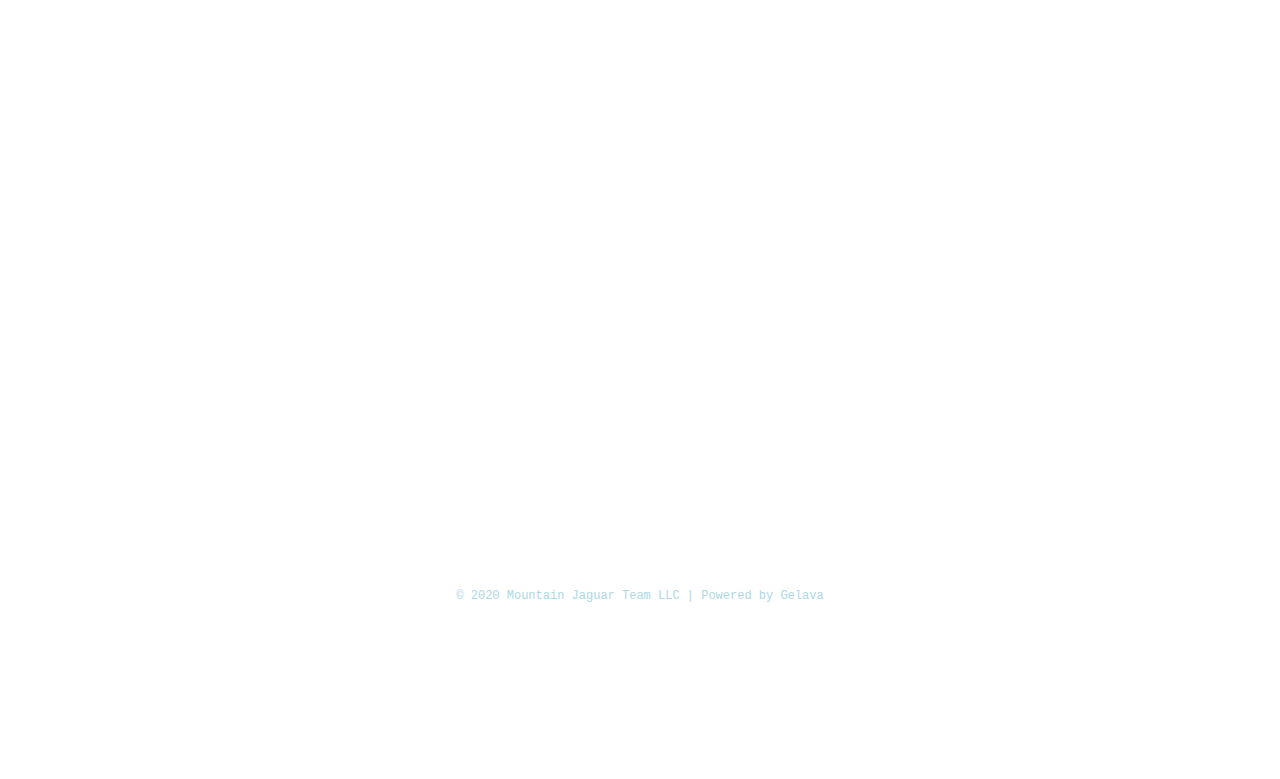
==== commit f49432d3: "Add files via upload" ====
--- a/about.html
+++ b/about.html
@@ -156,7 +156,7 @@
         </div>
 
          <!--Our Team-->
-         <div class="block block2" data-aos="fade-up" data-aos-duration="2000">
+         <div class="block block2 ourTeam" data-aos="fade-up" data-aos-duration="2000">
             <div class="textUp">
              
              
@@ -230,7 +230,7 @@
 
              <!--board members -->
 
-          <div class="block block2 members" data-aos="fade-up" data-aos-duration="2000">
+          <div class="block block2 members none" data-aos="fade-up" data-aos-duration="2000">
             <div class="textUp">
              
              
--- a/mystyle.css
+++ b/mystyle.css
@@ -17,6 +17,7 @@
   overflow-x: hidden;
   background-attachment: fixed;
   font-family: 'Quicksand', sans-serif;
+  background-repeat: no-repeat;
   
 }
 
@@ -499,6 +500,14 @@
 .members, .prg{
   margin-bottom: 40px;
 }
+.none{
+  display: none;
+  
+}
+
+.ourTeam{
+  margin-bottom: 100px;
+}
 
 .aboutCompany{
   padding: 30px;
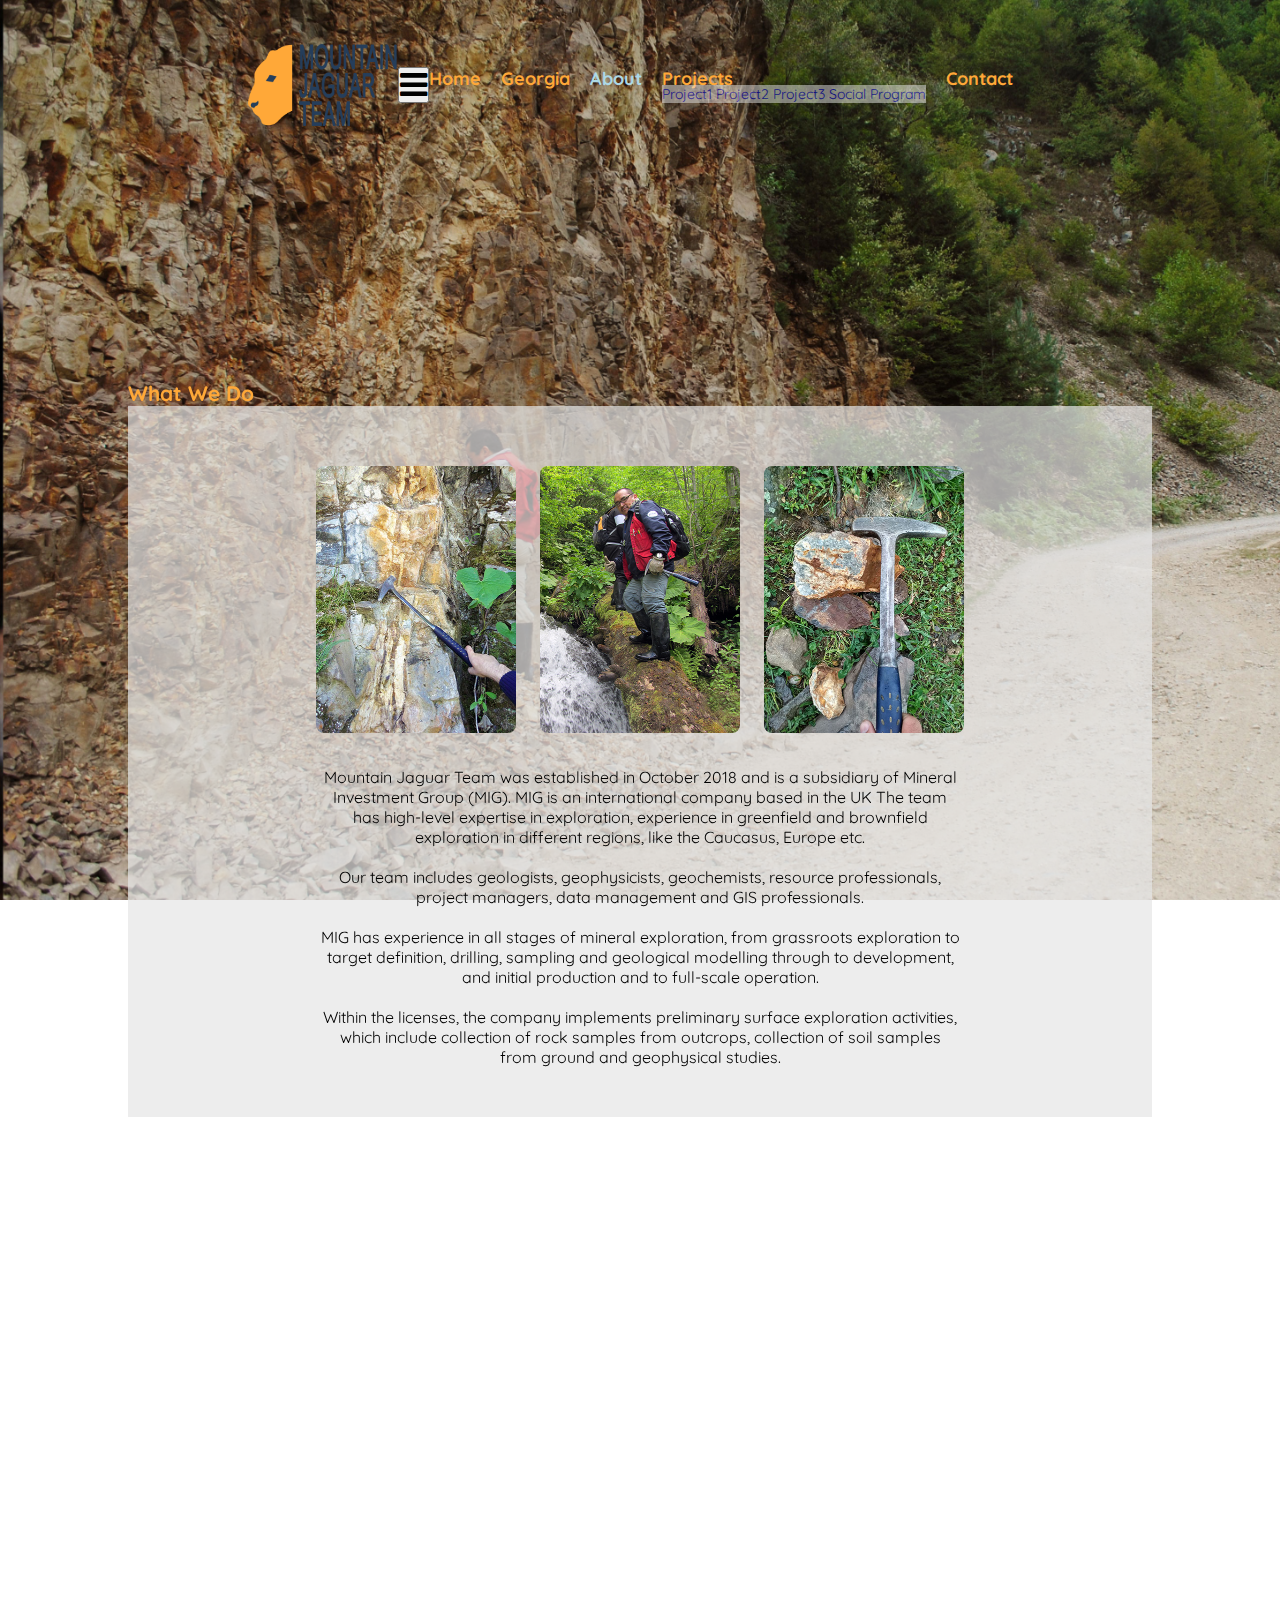
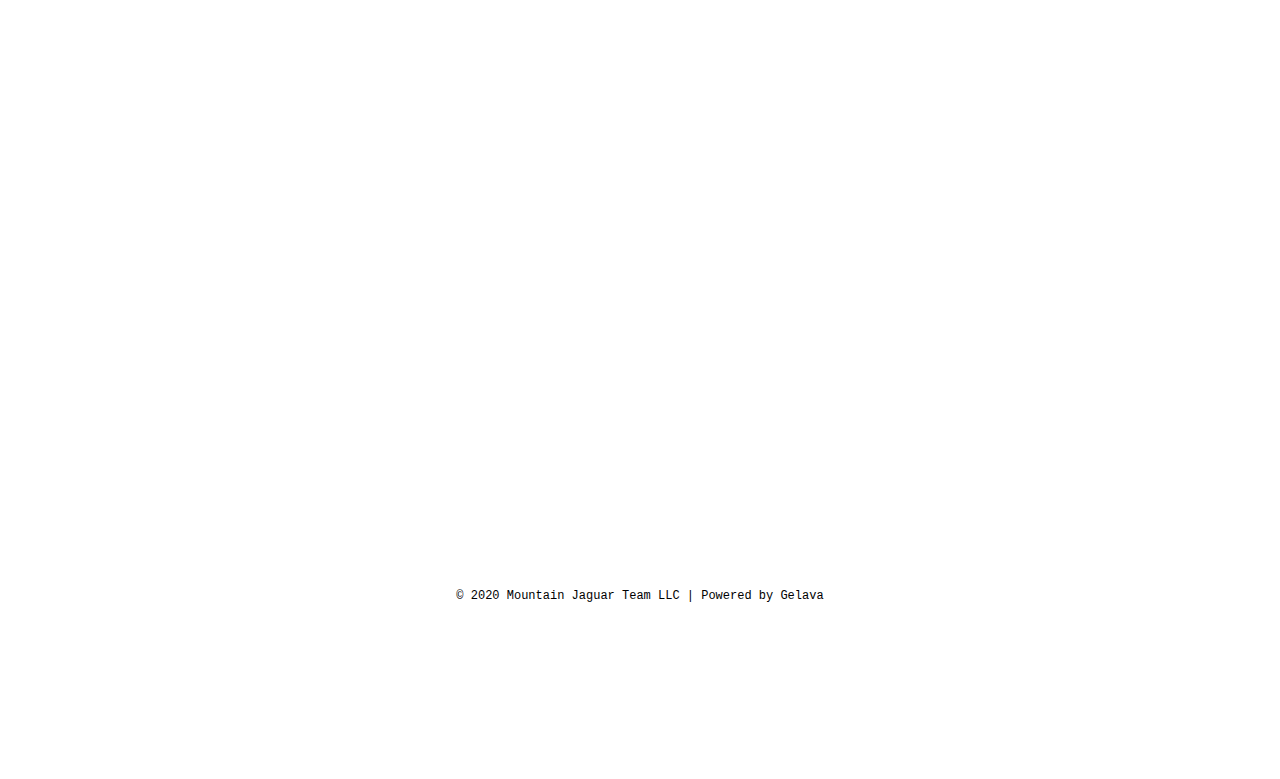
==== commit 43a8c9d1: "Add files via upload" ====
--- a/about.html
+++ b/about.html
@@ -173,9 +173,9 @@
                        <img class="cool" alt="Dr. Hayk Aloyan" src="img/aloyan.jpg">
                        
                      </div>
-                     <p class="coolText" data-aos="fade-up" data-aos-duration="2000"><strong>•Dr. Hayk Aloyan</strong><br>
-                      <strong>•President and Non-Executive Director of Mineral Investment Group</strong><br><br>
-                      Doctor Aloyan has a more than 22 years experience in the mining industry and PhD in Geology and has a Master of Business Administration degree from The University of Cambridge. Dr. Aloyan is also, co-founder of Lydian Armenia and is currently the managing director of Lydian Armenia and the Director of Georgian Resource Company. furthermore he was the leader of a geological group researching on metal-content of terrigenous-carbonaceous deposits of Armenia. He took part in feasibility studies of almost all mineral deposits of Armenia and has published more than 50 research papers.</p>
+                     <p class="coolText" data-aos="fade-up" data-aos-duration="2000"><strong>• Dr. Hayk Aloyan</strong><br>
+                      <strong>• President and Non-Executive Director of Mineral Investment Group</strong><br><br>
+                      • Doctor Aloyan has a more than 22 years experience in the mining industry and PhD in Geology and has a Master of Business Administration degree from The University of Cambridge. Dr. Aloyan is also, co-founder of Lydian Armenia and is currently the managing director of Lydian Armenia and the Director of Georgian Resource Company. furthermore he was the leader of a geological group researching on metal-content of terrigenous-carbonaceous deposits of Armenia. He took part in feasibility studies of almost all mineral deposits of Armenia and has published more than 50 research papers.</p>
                  </div>
  
                
@@ -191,11 +191,11 @@
                       <img class="cool" alt="Mr. Hovhannes Karapetyan" src="img/karapetyan.jpg">
                       
                     </div>
-                    <p class="coolText" data-aos="fade-up" data-aos-duration="2000"><strong>•Mr. Hovhannes Karapetyan</strong><br>
-                     <strong>•COO, founder of Mountain Jaguar Team
+                    <p class="coolText" data-aos="fade-up" data-aos-duration="2000"><strong>• Mr. Hovhannes Karapetyan</strong><br>
+                     <strong>• COO, founder of Mountain Jaguar Team
                     </strong><br><br>
                      
-                    •Mr. Karapetyan has more than 14 years experience in the mining industry and a master degree in Geology. Mr. Karapetyan has experience working in emerging markets including Armenia, Georgia, Turkey and the Ivory Coast. furthermore he has served as an exploration geologist for Lydian Armenia, Tigris Resources, Georgian Resource Company and Romboland.
+                    • Mr. Karapetyan has more than 14 years experience in the mining industry and a master degree in Geology. Mr. Karapetyan has experience working in emerging markets including Armenia, Georgia, Turkey and the Ivory Coast. furthermore he has served as an exploration geologist for Lydian Armenia, Tigris Resources, Georgian Resource Company and Romboland.
 </p>
                 </div>
 
@@ -212,11 +212,11 @@
                       <img class="cool" alt="Mr. Giorgi Megrelidze" src="img/megrelidze.jpg">
                       
                     </div>
-                    <p class="coolText" data-aos="fade-up" data-aos-duration="2000"><strong>•Mr. Giorgi Megrelidze</strong><br>
-                     <strong>•Managing Director, founder of Mountain Jaguar Team
+                    <p class="coolText" data-aos="fade-up" data-aos-duration="2000"><strong>• Mr. Giorgi Megrelidze</strong><br>
+                     <strong>• Managing Director, founder of Mountain Jaguar Team
                     </strong><br><br>
                      
-                    •Mr. Megrelidze has a law degree and graduated from Shota Rustaveli University in Georgia and has more than 13 years of experience in corporate law and management. Mr. Megrelidze is the expert of Georgian legislation and has served in the Ministry of Justice. Also, he has experience working with exploration companies.
+                    • Mr. Megrelidze has a law degree and graduated from Shota Rustaveli University in Georgia and has more than 13 years of experience in corporate law and management. Mr. Megrelidze is the expert of Georgian legislation and has served in the Ministry of Justice. Also, he has experience working with exploration companies.
 </p>
                 </div>
 
--- a/mystyle.css
+++ b/mystyle.css
@@ -454,13 +454,9 @@
 
 
 
-.hector3{
-  margin-top: -2px;
-}
-
-.hector1{
-  margin-top: 5px;
-}
+
+
+
 
 
 
@@ -527,7 +523,7 @@
 }
 
 .aboutCopy{
-  color: lightblue;
+  color: black;
 }
 /*social page*/
 
@@ -541,11 +537,11 @@
 .copyGeo{
   margin-top: 40px;
   margin-bottom: 10px;
-  color: black;
+  color:  #ffa838;
 }
 
 .copySocial{
-  color: lightblue;
+  color:   black;
 }
 
 /*social page*/
@@ -624,6 +620,9 @@
 .block{
   margin-top: 0px;
 }
+.sloganMainPage h1{
+  color: #ffa838;
+}
 
 .teamImages{
   display: flex;
